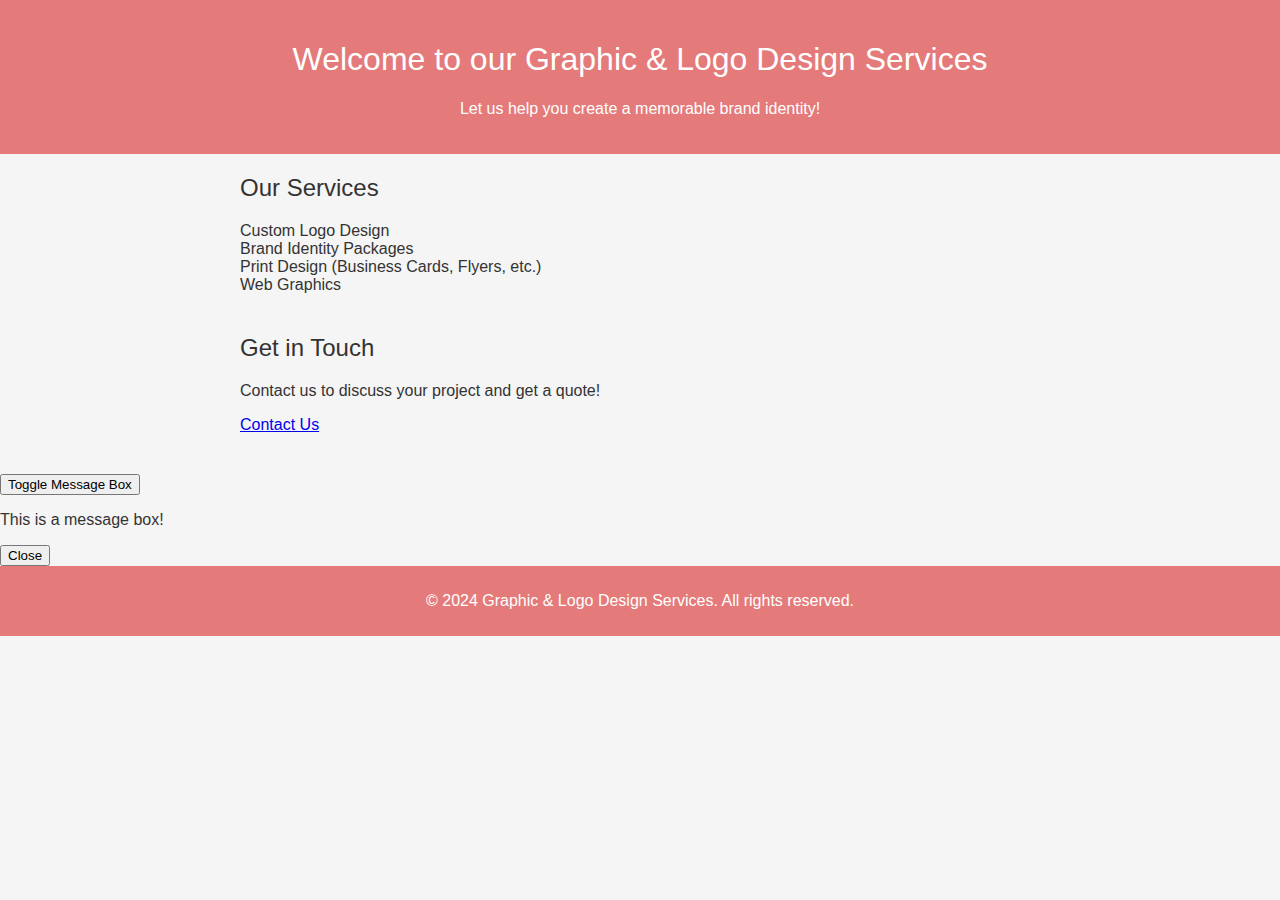
==== index.html @ c992e686 "message box" ====
<!DOCTYPE html>
<html>
    <link rel="stylesheet" href="style.css">
<head>
  <title>Graphic & Logo Design Services</title>
  <!-- Add CSS styles here -->
</head>
<body>
  <header>
    <h1>Welcome to our Graphic & Logo Design Services</h1>
    <p>Let us help you create a memorable brand identity!</p>
  </header>
  <main>
    <section>
      <h2>Our Services</h2>
      <ul>
        <li>Custom Logo Design</li>
        <li>Brand Identity Packages</li>
        <li>Print Design (Business Cards, Flyers, etc.)</li>
        <li>Web Graphics</li>
      </ul>
    </section>
 
    <section>
        <h2>Get in Touch</h2>
        <p>Contact us to discuss your project and get a quote!</p>
        <a href="contact.html">Contact Us</a>
      </section>
    </main>

    <button id="toggleButton">Toggle Message Box</button>
  <div id="messageBox" class="hidden">
    <p>This is a message box!</p>
    <button id="closeButton">Close</button>
  </div>

  
  <footer>
    <p>&copy; 2024 Graphic & Logo Design Services. All rights reserved.</p>
  </footer>
  
    </main>
</body>
</html>
---- style.css ----
body {
  font-family: Arial, sans-serif;
  margin: 0;
  padding: 0;
  background-color: #f5f5f5;
  color: #333;
}

header {
  background-color: #e47a7a;
  color: #fff;
  text-align: center;
  padding: 20px 0;
}

main {
  max-width: 800px;
  margin: 20px auto;
  padding: 0 20px;
}

section {
  margin-bottom: 40px;
}

h1, h2, h3 {
  font-weight: normal;
}

ul {
  list-style-type: none;
  padding: 0;
}


footer {
  background-color: #e47a7a;
  color: #fff;
  text-align: center;
  padding: 10px 0;
}
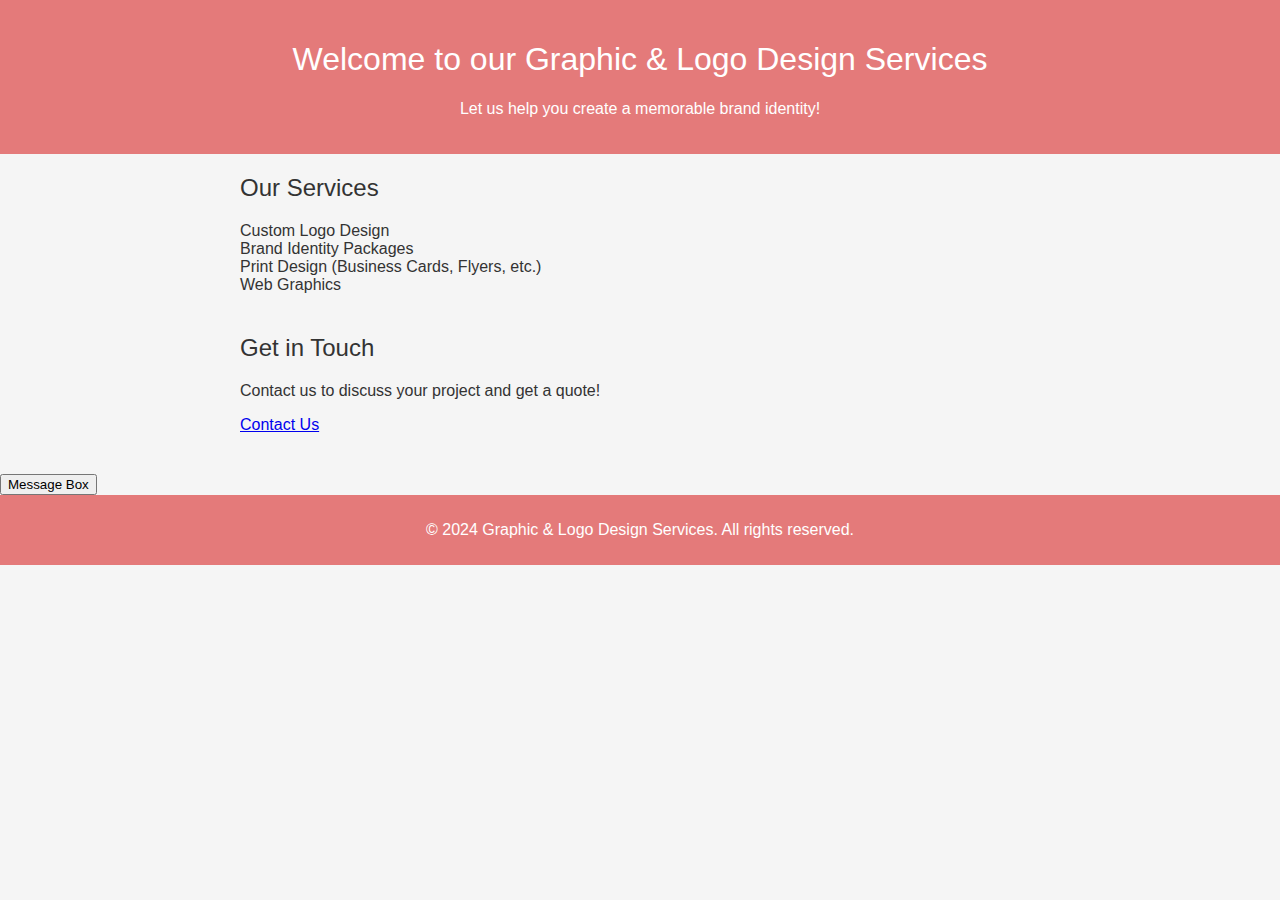
==== commit d8339a35: "styling" ====
--- a/index.html
+++ b/index.html
@@ -28,7 +28,7 @@
       </section>
     </main>
 
-    <button id="toggleButton">Toggle Message Box</button>
+    <button id="toggleButton">Message Box</button>
   <div id="messageBox" class="hidden">
     <p>This is a message box!</p>
     <button id="closeButton">Close</button>
--- a/style.css
+++ b/style.css
@@ -38,4 +38,22 @@
   color: #fff;
   text-align: center;
   padding: 10px 0;
+}
+
+.hidden {
+  display: none;
+}
+
+#messageBox {
+  position: fixed;
+  bottom: 20px;
+  right: 20px;
+  background-color: #f5f5f5;
+  border: 1px solid #ddd;
+  padding: 10px;
+  box-shadow: 0 0 10px rgba(0, 0, 0, 0.1);
+}
+
+#closeButton {
+  margin-top: 10px;
 }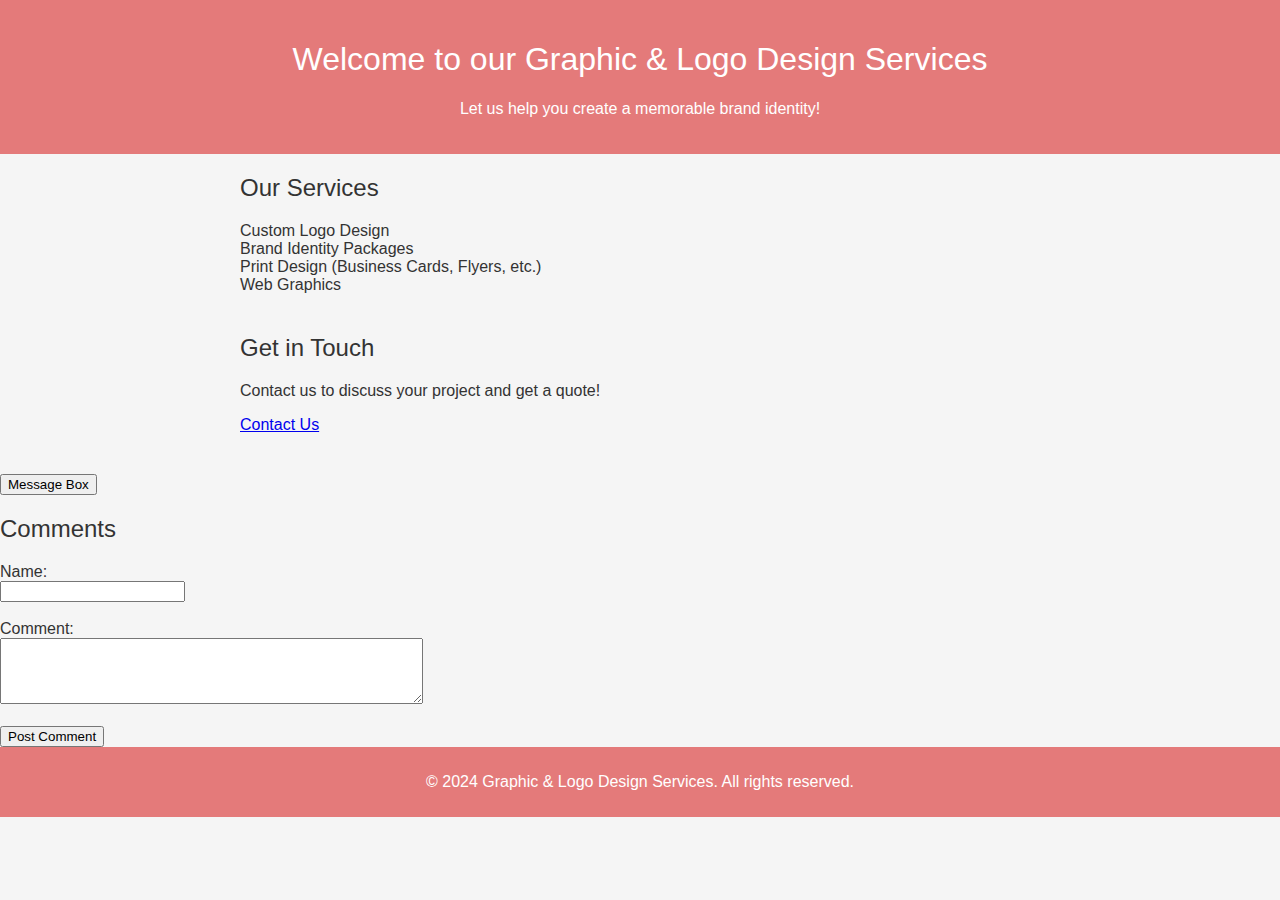
==== commit ef8592a5: "comment box" ====
--- a/index.html
+++ b/index.html
@@ -34,11 +34,26 @@
     <button id="closeButton">Close</button>
   </div>
 
-  
+  <div id="comments">
+    <h2>Comments</h2>
+    <ul id="commentList">
+      <!-- Comments will be added here dynamically -->
+    </ul>
+    <form id="commentForm">
+      <label for="name">Name:</label><br>
+      <input type="text" id="name" name="name" required><br><br>
+      
+      <label for="comment">Comment:</label><br>
+      <textarea id="comment" name="comment" rows="4" cols="50" required></textarea><br><br>
+      
+      <input type="submit" value="Post Comment">
+    </form>
+  </div>
   <footer>
     <p>&copy; 2024 Graphic & Logo Design Services. All rights reserved.</p>
   </footer>
   
+  
     </main>
 </body>
 </html>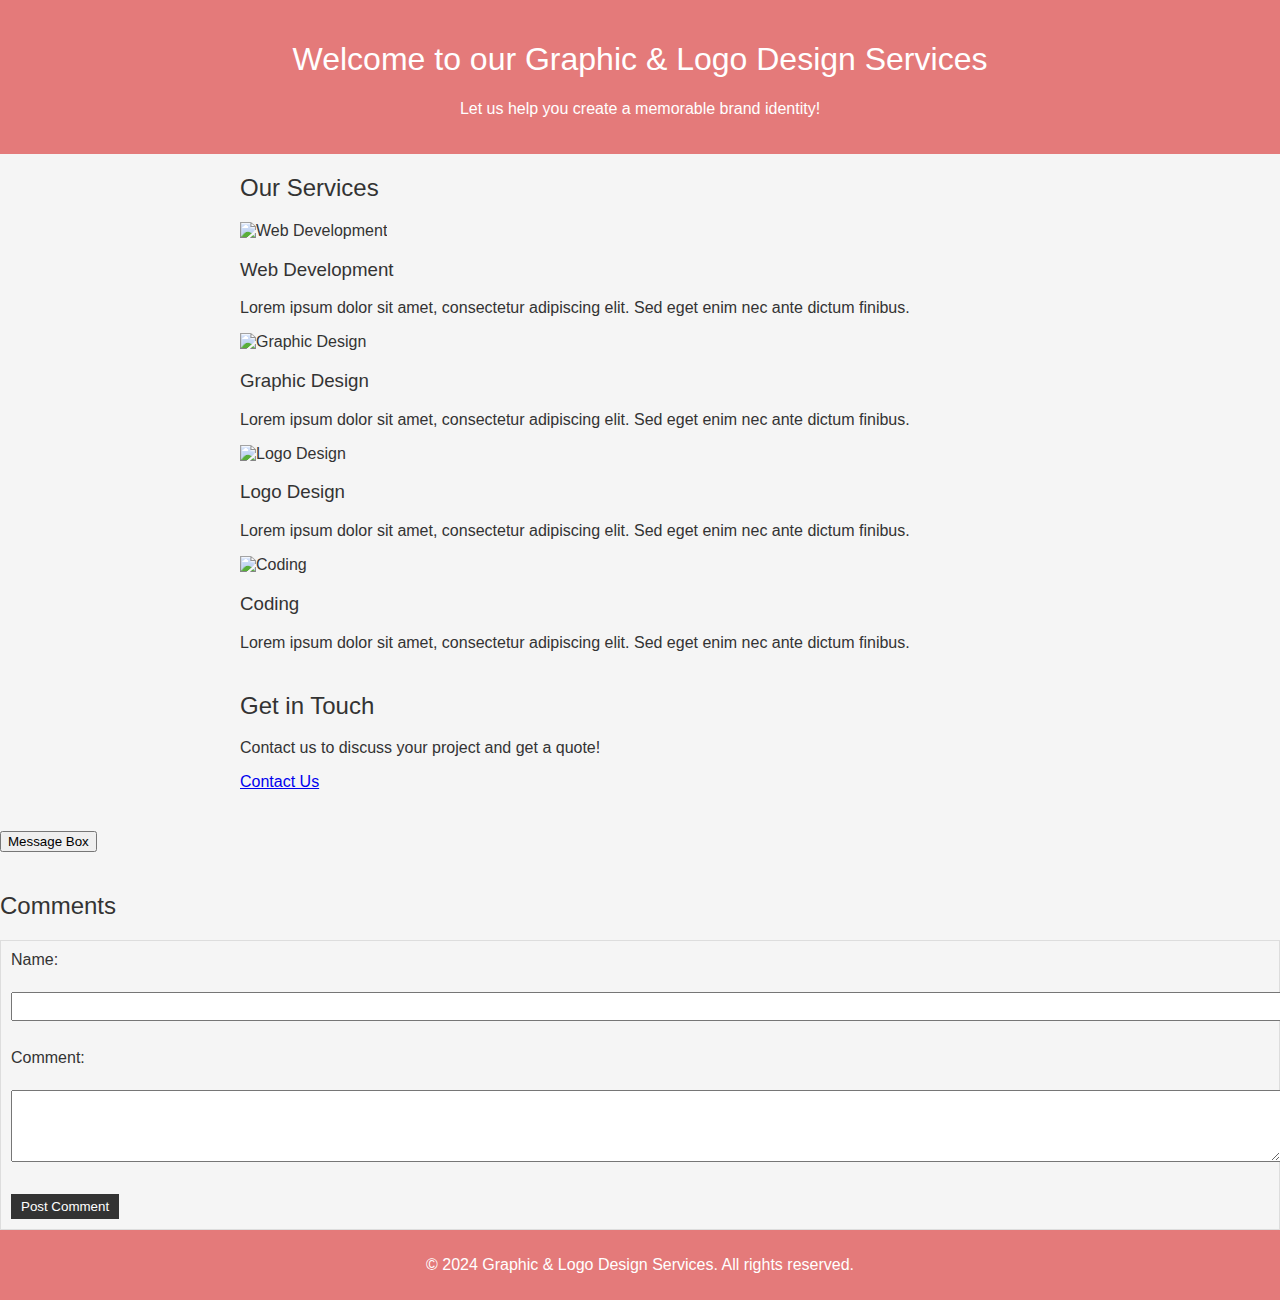
==== commit 774f87a4: "added" ====
--- a/index.html
+++ b/index.html
@@ -11,15 +11,29 @@
     <p>Let us help you create a memorable brand identity!</p>
   </header>
   <main>
-    <section>
-      <h2>Our Services</h2>
-      <ul>
-        <li>Custom Logo Design</li>
-        <li>Brand Identity Packages</li>
-        <li>Print Design (Business Cards, Flyers, etc.)</li>
-        <li>Web Graphics</li>
-      </ul>
-    </section>
+      <section id="services">
+        <h2>Our Services</h2>
+        <div class="service">
+          <img src="web-development.jpg" alt="Web Development">
+          <h3>Web Development</h3>
+          <p>Lorem ipsum dolor sit amet, consectetur adipiscing elit. Sed eget enim nec ante dictum finibus.</p>
+        </div>
+        <div class="service">
+          <img src="graphic-design.jpg" alt="Graphic Design">
+          <h3>Graphic Design</h3>
+          <p>Lorem ipsum dolor sit amet, consectetur adipiscing elit. Sed eget enim nec ante dictum finibus.</p>
+        </div>
+        <div class="service">
+          <img src="logo-design.jpg" alt="Logo Design">
+          <h3>Logo Design</h3>
+          <p>Lorem ipsum dolor sit amet, consectetur adipiscing elit. Sed eget enim nec ante dictum finibus.</p>
+        </div>
+        <div class="service">
+          <img src="coding.jpg" alt="Coding">
+          <h3>Coding</h3>
+          <p>Lorem ipsum dolor sit amet, consectetur adipiscing elit. Sed eget enim nec ante dictum finibus.</p>
+        </div>
+      </section>
  
     <section>
         <h2>Get in Touch</h2>
--- a/style.css
+++ b/style.css
@@ -56,4 +56,62 @@
 
 #closeButton {
   margin-top: 10px;
+}
+
+
+#comments {
+  margin-top: 40px;
+}
+
+#comments h2 {
+  margin-bottom: 10px;
+}
+
+#commentList {
+  list-style-type: none;
+  padding: 0;
+}
+
+#commentList li {
+  border-bottom: 1px solid #ddd;
+  padding: 10px 0;
+}
+
+#commentList li:last-child {
+  border-bottom: none;
+}
+
+#commentList li strong {
+  font-weight: bold;
+}
+
+#commentForm {
+  margin-top: 20px;
+  padding: 10px;
+  background-color: #f5f5f5;
+  border: 1px solid #ddd;
+}
+
+#commentForm label {
+  display: block;
+  margin-bottom: 5px;
+}
+
+#commentForm input[type="text"],
+#commentForm textarea {
+  width: 100%;
+  padding: 5px;
+  margin-bottom: 10px;
+}
+
+#commentForm input[type="submit"] {
+  background-color: #333;
+  color: #fff;
+  border: none;
+  padding: 5px 10px;
+  cursor: pointer;
+}
+
+#commentForm input[type="submit"]:hover {
+  background-color: #555;
 }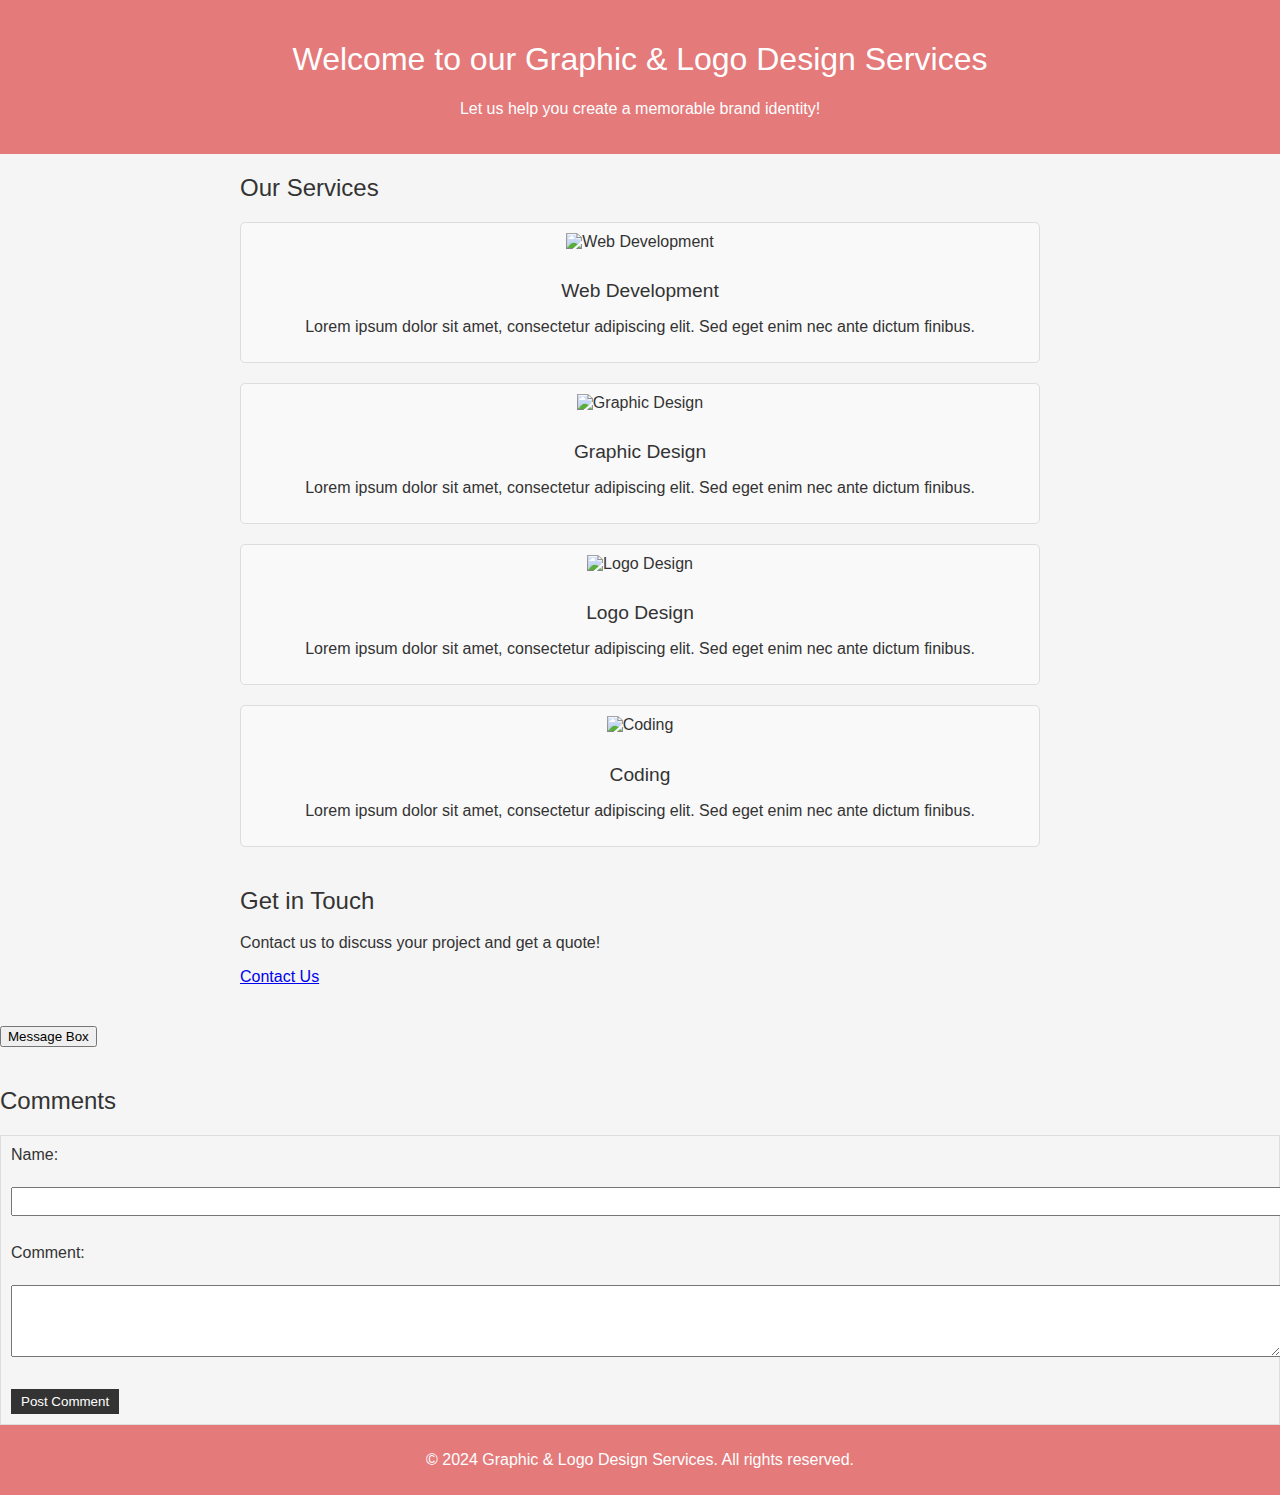
==== commit 84a0c2e5: "service style" ====
--- a/index.html
+++ b/index.html
@@ -3,7 +3,6 @@
     <link rel="stylesheet" href="style.css">
 <head>
   <title>Graphic & Logo Design Services</title>
-  <!-- Add CSS styles here -->
 </head>
 <body>
   <header>
--- a/style.css
+++ b/style.css
@@ -114,4 +114,32 @@
 
 #commentForm input[type="submit"]:hover {
   background-color: #555;
+}
+
+#services {
+  margin-top: 20px;
+}
+
+.service {
+  margin-bottom: 20px;
+  padding: 10px;
+  background-color: #f9f9f9;
+  border: 1px solid #ddd;
+  border-radius: 5px;
+  text-align: center;
+}
+
+.service img {
+  max-width: 100%;
+  height: auto;
+  margin-bottom: 10px;
+}
+
+.service h3 {
+  font-size: 1.2em;
+  margin-bottom: 5px;
+}
+
+.service p {
+  font-size: 0.9em;
 }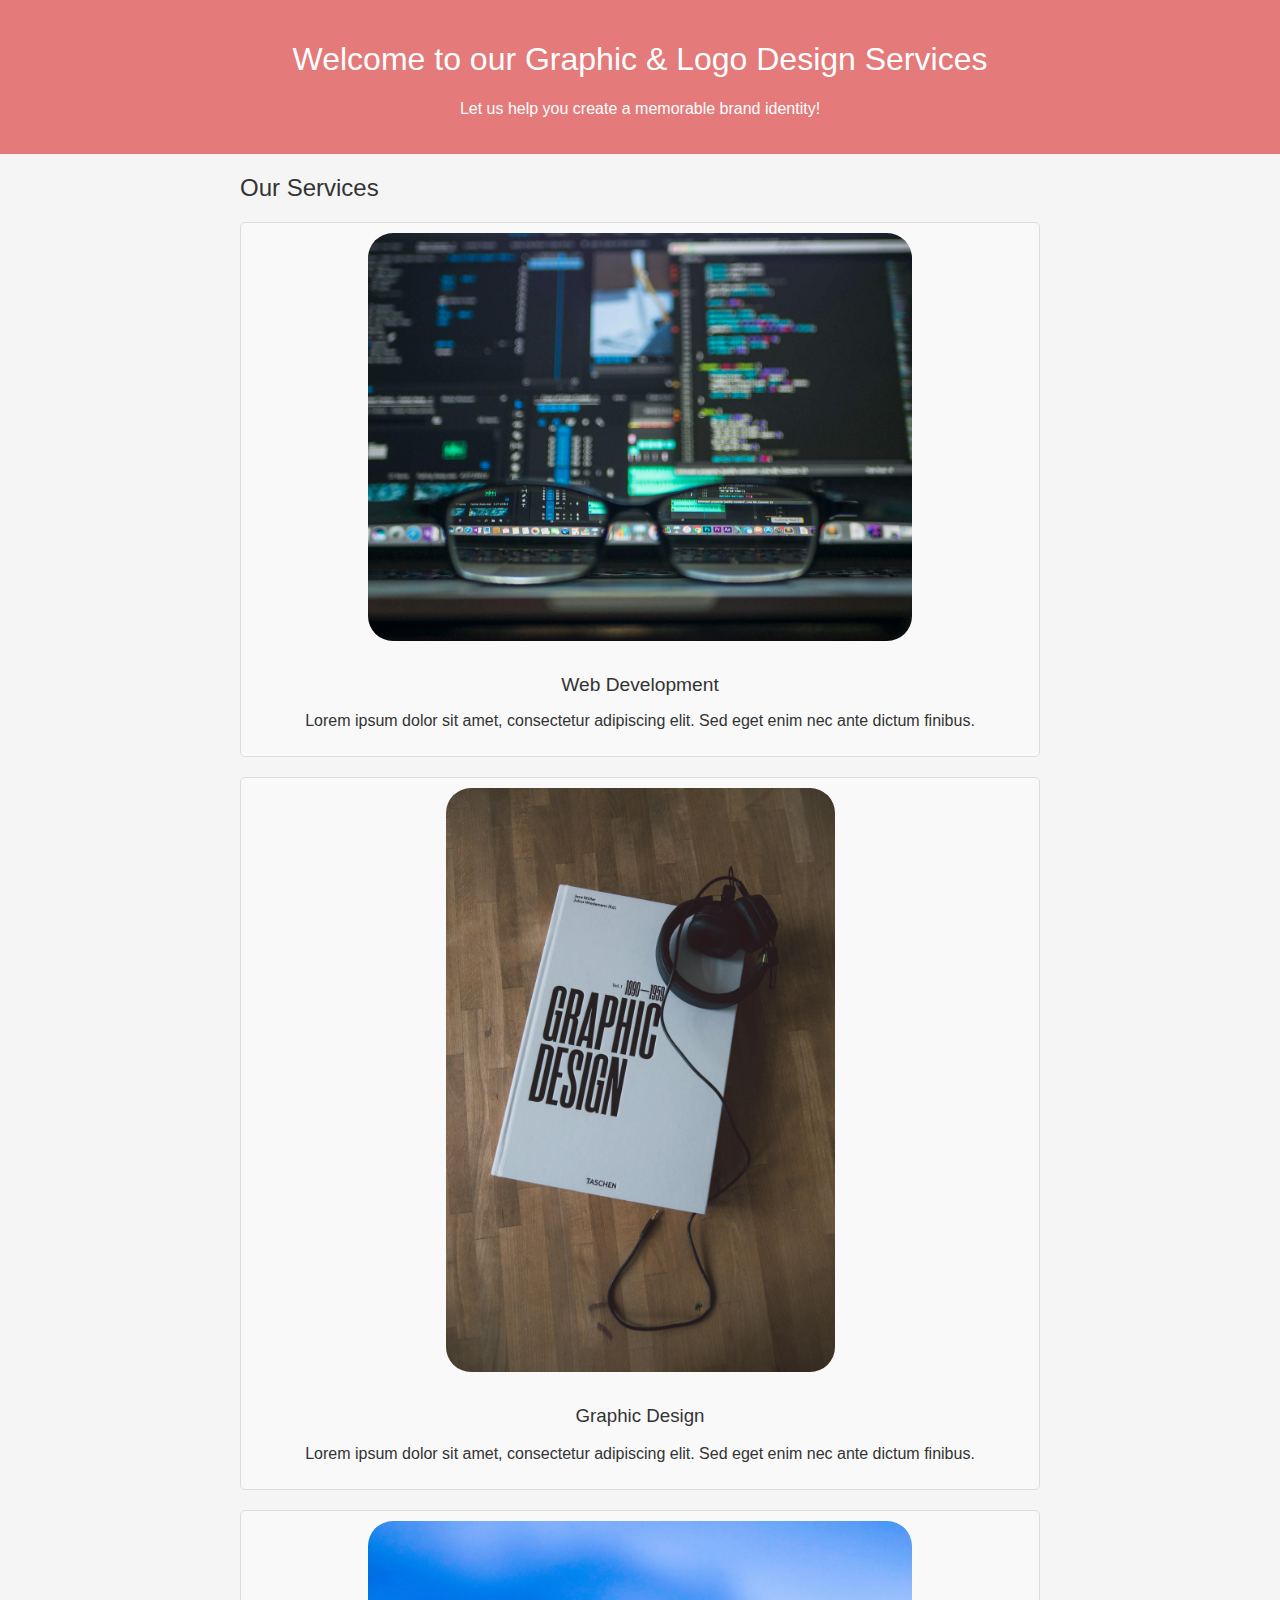
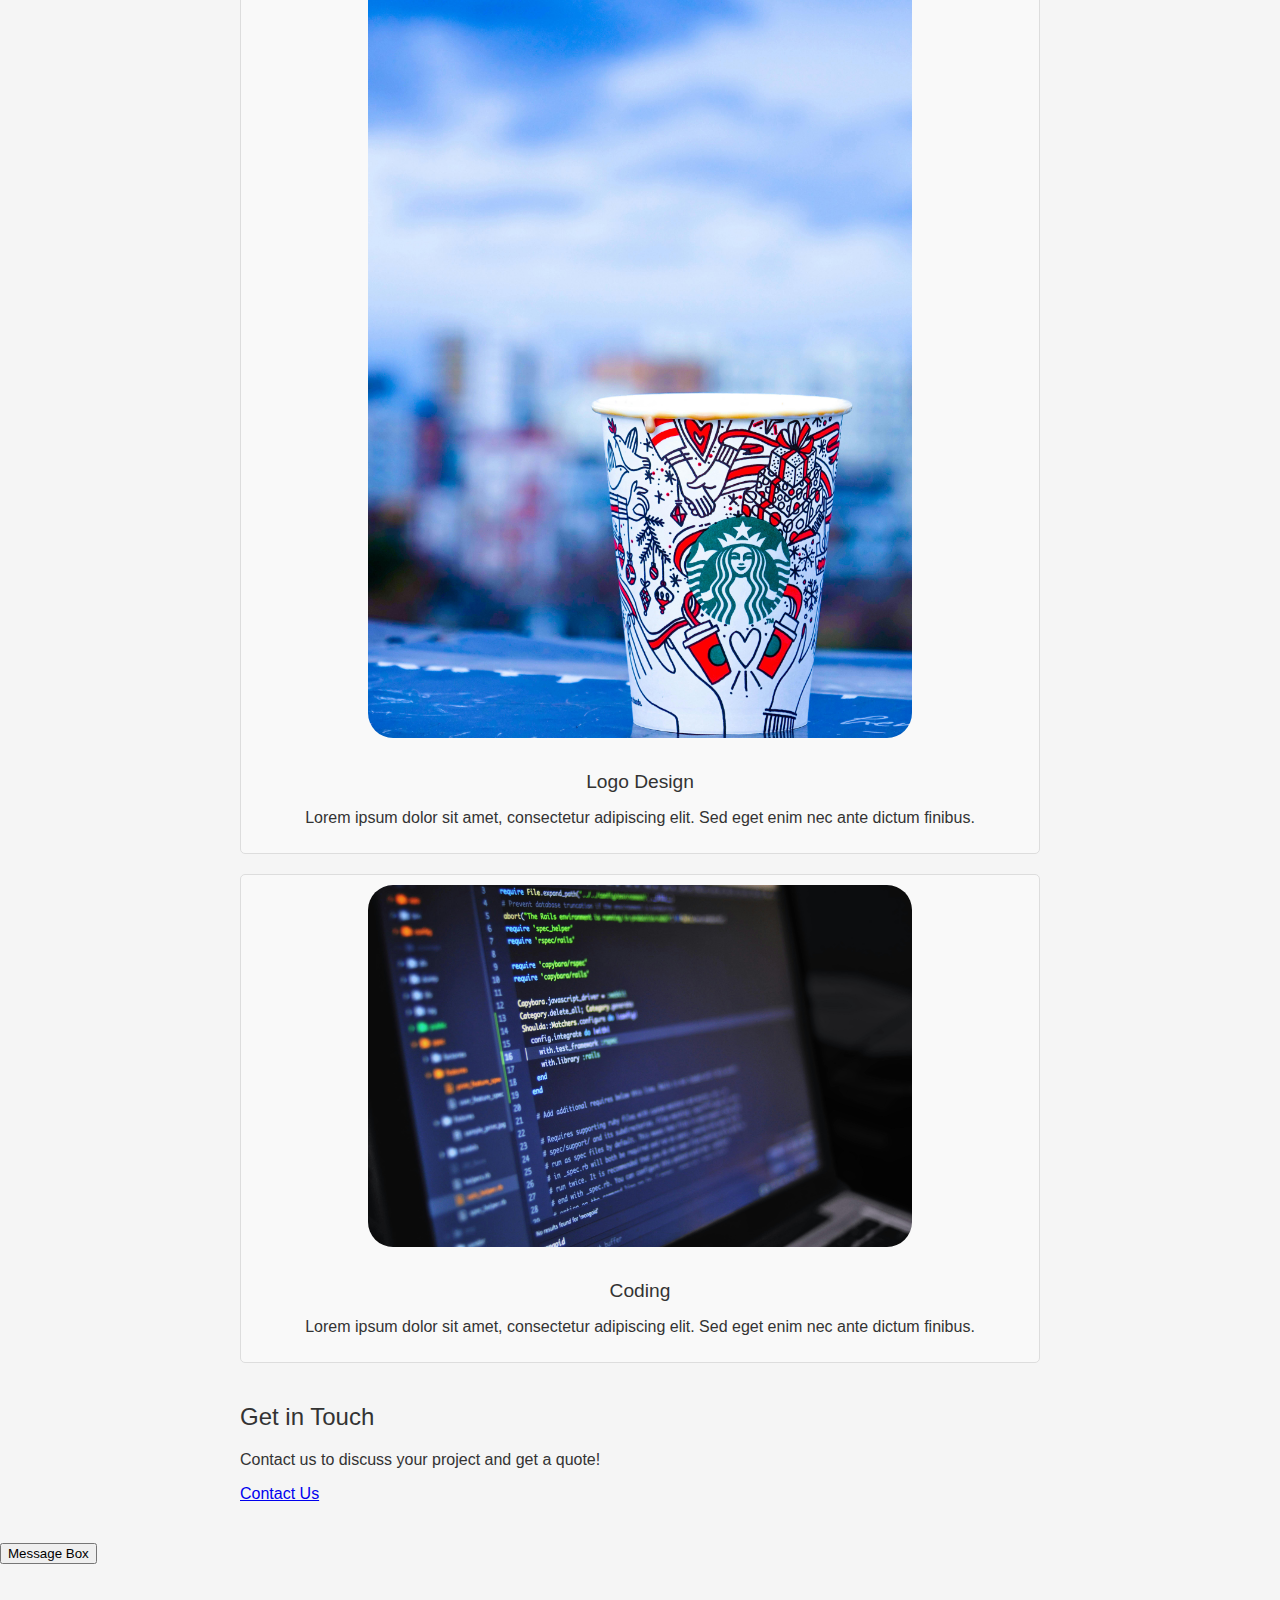
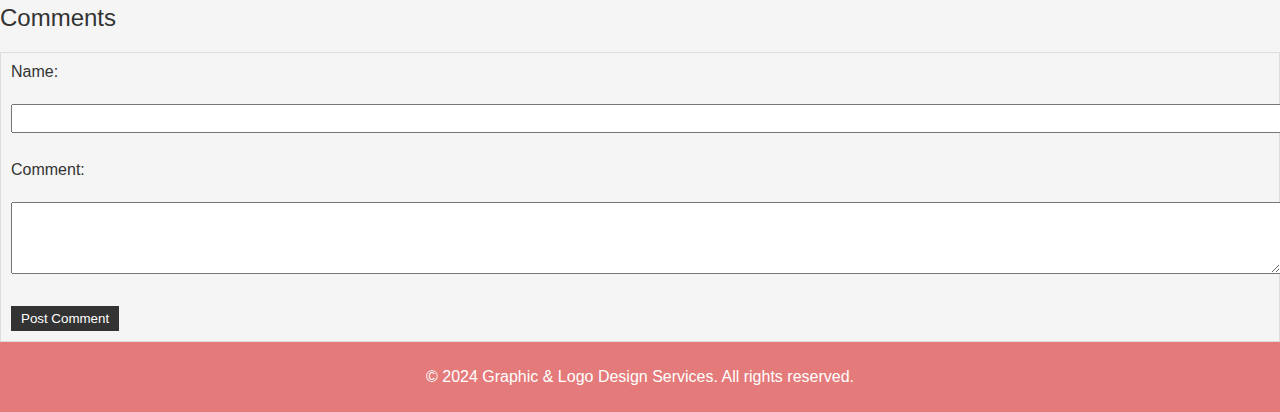
==== commit 00cb7c6b: "image adjustment" ====
--- a/index.html
+++ b/index.html
@@ -17,7 +17,7 @@
           <h3>Web Development</h3>
           <p>Lorem ipsum dolor sit amet, consectetur adipiscing elit. Sed eget enim nec ante dictum finibus.</p>
         </div>
-        <div class="service">
+        <div class="service2">
           <img src="graphic-design.jpg" alt="Graphic Design">
           <h3>Graphic Design</h3>
           <p>Lorem ipsum dolor sit amet, consectetur adipiscing elit. Sed eget enim nec ante dictum finibus.</p>
--- a/style.css
+++ b/style.css
@@ -130,9 +130,25 @@
 }
 
 .service img {
-  max-width: 100%;
-  height: auto;
+  max-width: 70%;
+  height: 50%;
   margin-bottom: 10px;
+  border-radius: 25px;
+}
+.service2 {
+  margin-bottom: 20px;
+  padding: 10px;
+  background-color: #f9f9f9;
+  border: 1px solid #ddd;
+  border-radius: 5px;
+  text-align: center;
+}
+
+.service2 img{
+  height: 5%;
+  width: 50%;
+  margin-bottom: 10px;
+  border-radius: 25px;
 }
 
 .service h3 {
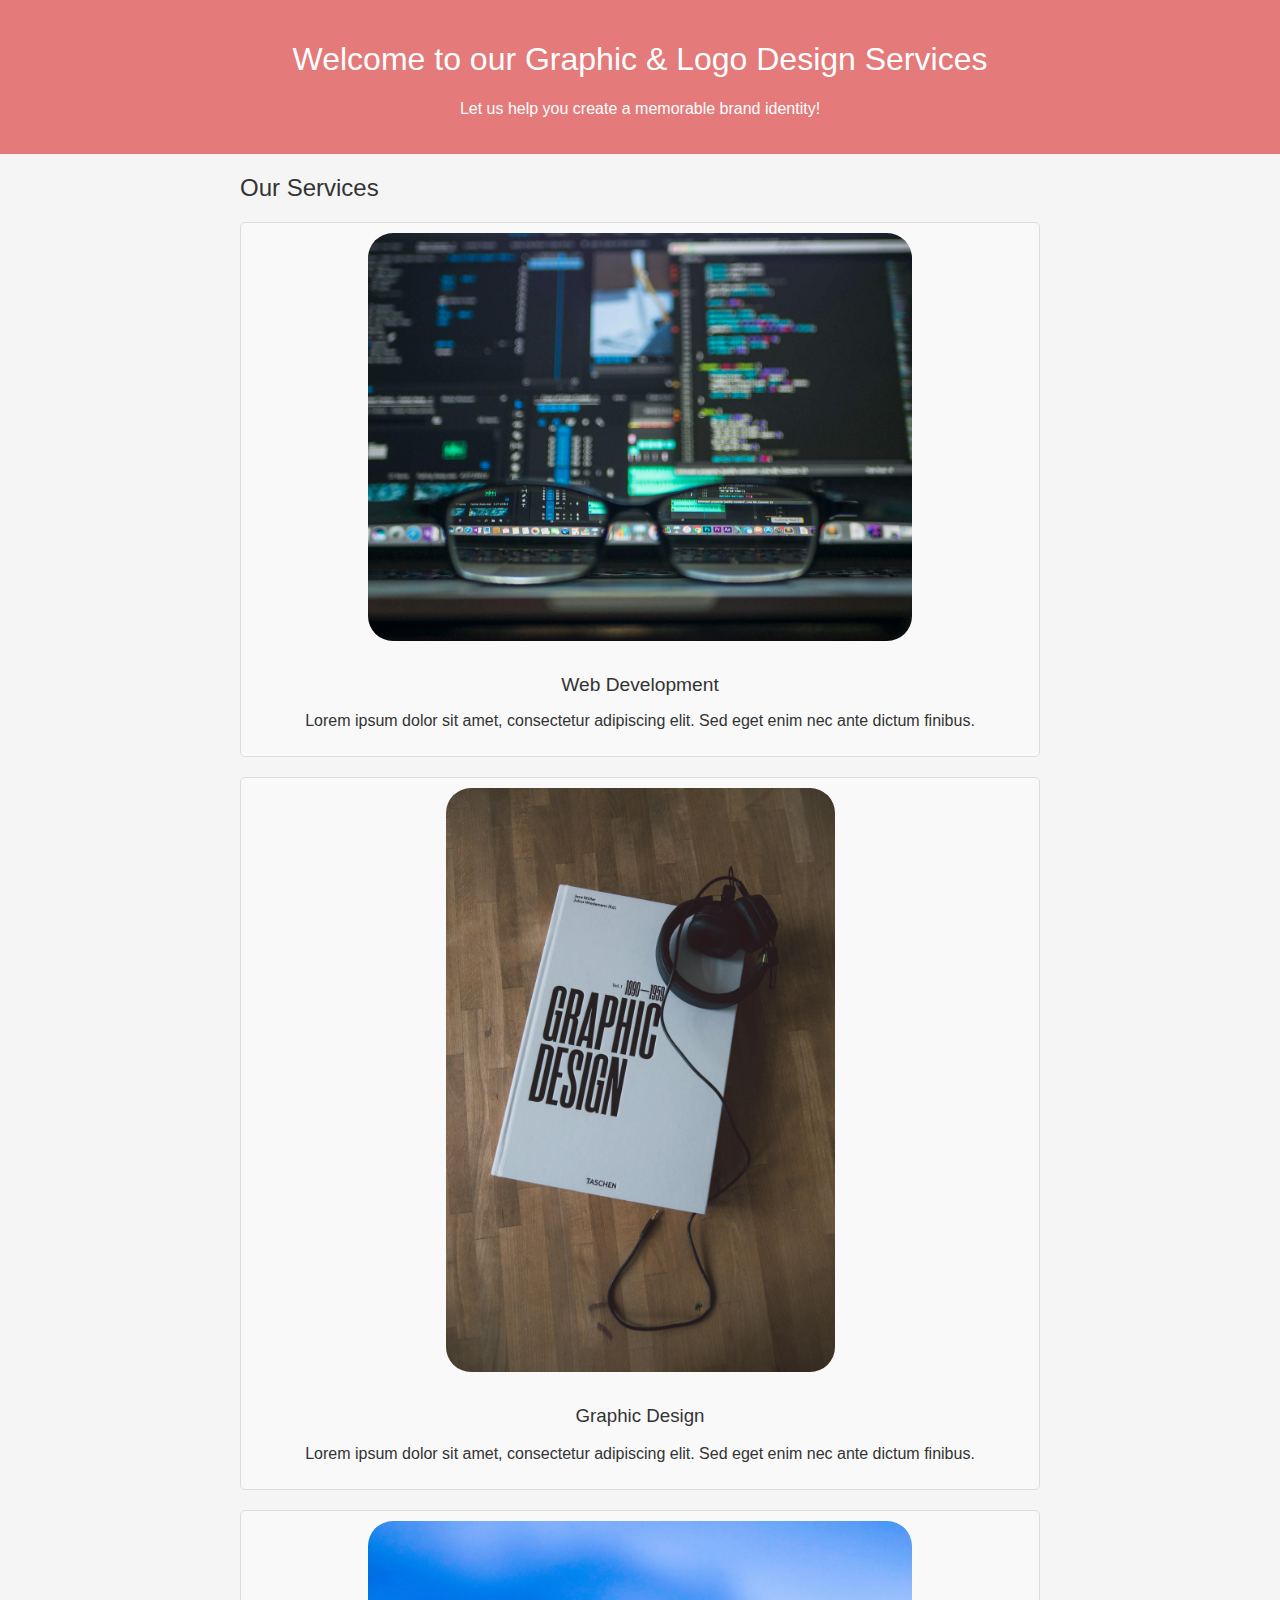
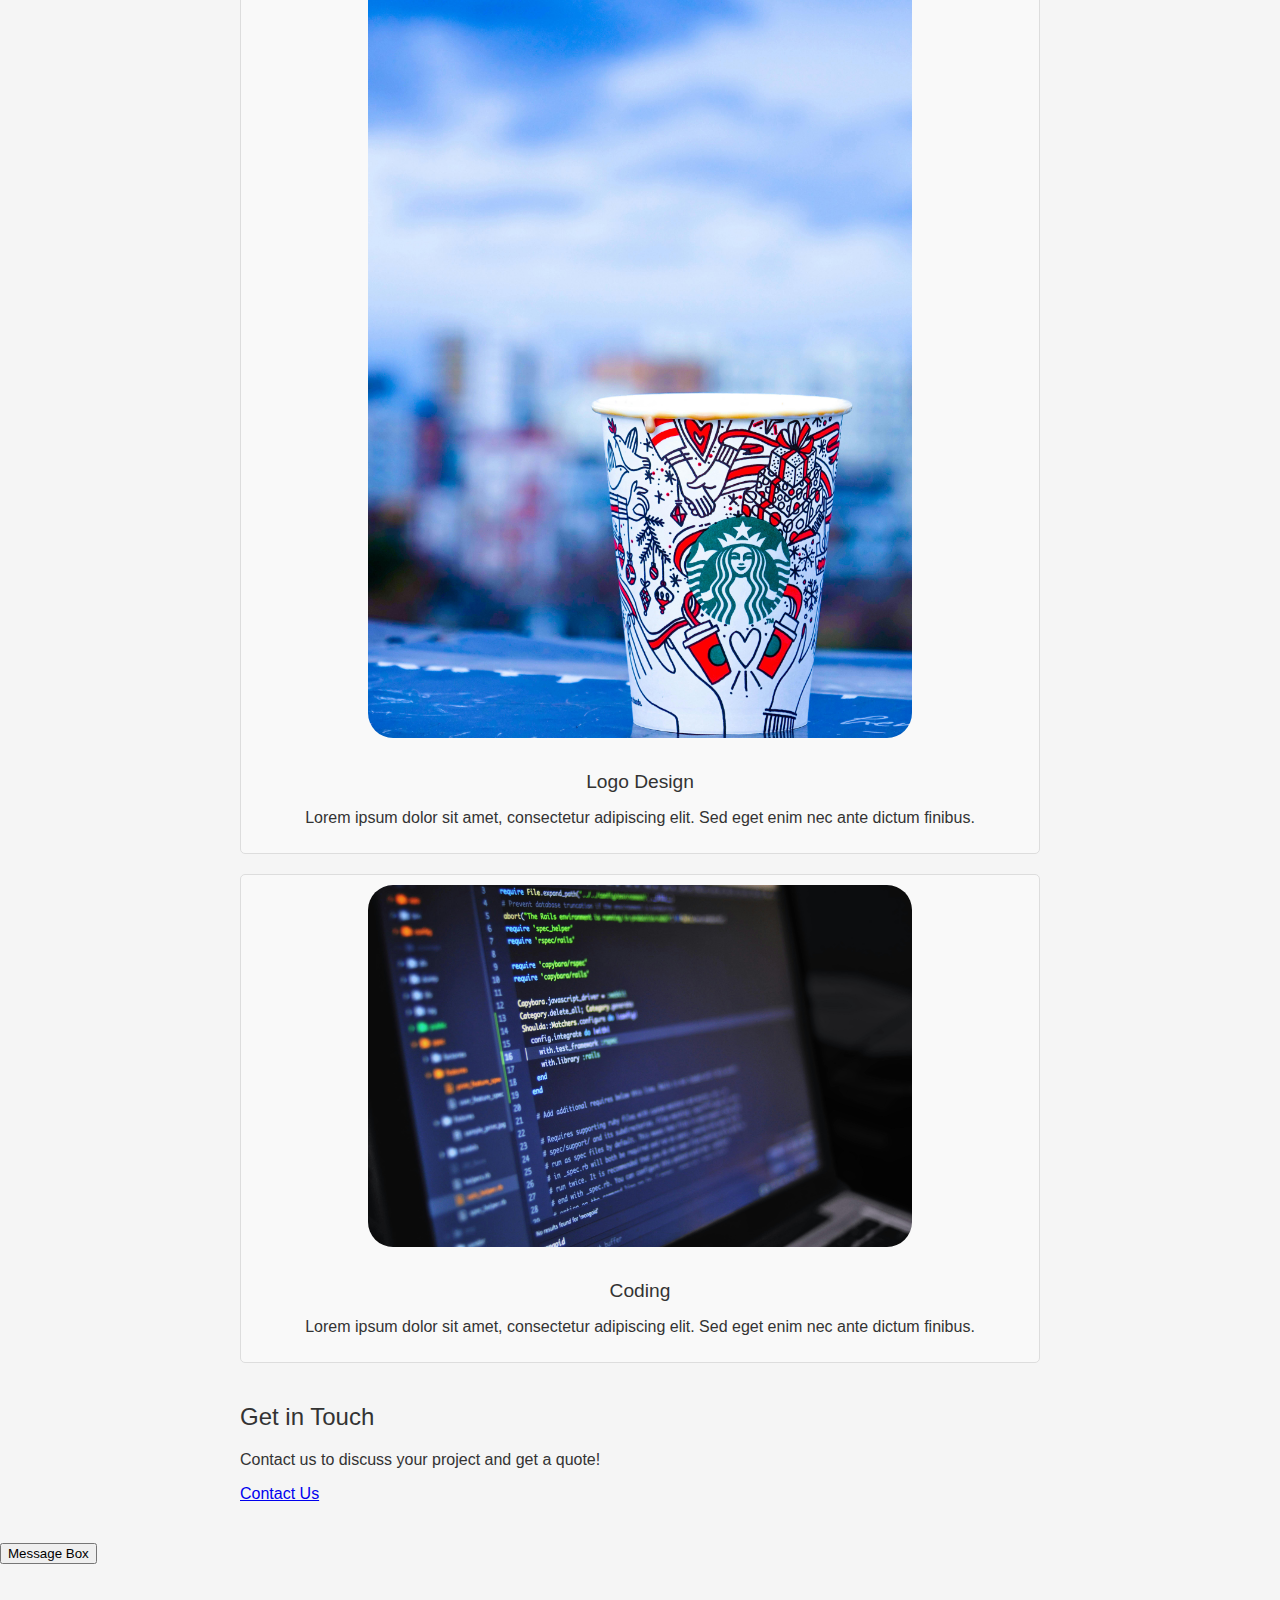
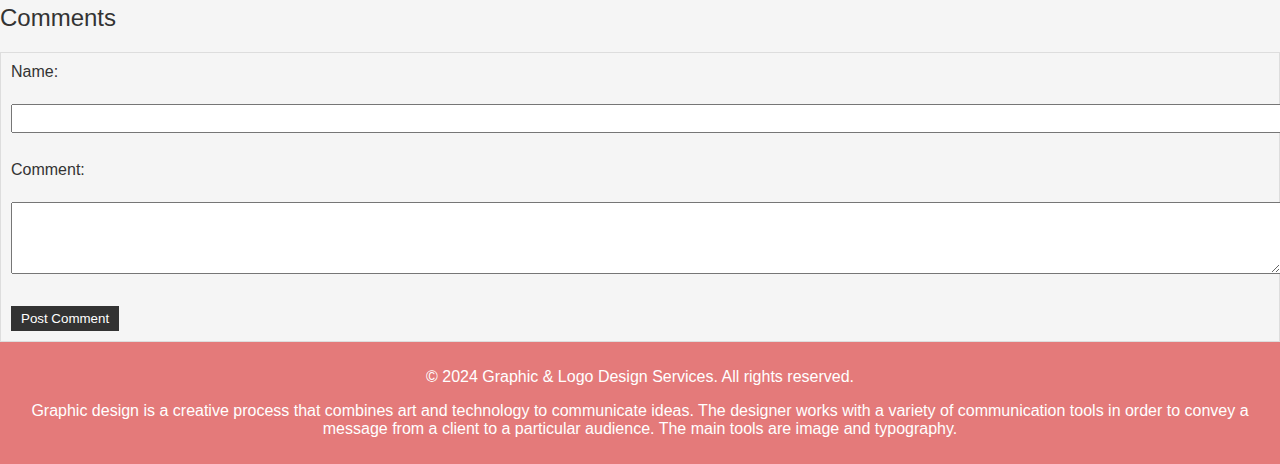
==== commit 8bde2e53: "modify footer" ====
--- a/index.html
+++ b/index.html
@@ -1,47 +1,49 @@
 <!DOCTYPE html>
 <html>
-    <link rel="stylesheet" href="style.css">
+<link rel="stylesheet" href="style.css">
+
 <head>
   <title>Graphic & Logo Design Services</title>
 </head>
+
 <body>
   <header>
     <h1>Welcome to our Graphic & Logo Design Services</h1>
     <p>Let us help you create a memorable brand identity!</p>
   </header>
   <main>
-      <section id="services">
-        <h2>Our Services</h2>
-        <div class="service">
-          <img src="web-development.jpg" alt="Web Development">
-          <h3>Web Development</h3>
-          <p>Lorem ipsum dolor sit amet, consectetur adipiscing elit. Sed eget enim nec ante dictum finibus.</p>
-        </div>
-        <div class="service2">
-          <img src="graphic-design.jpg" alt="Graphic Design">
-          <h3>Graphic Design</h3>
-          <p>Lorem ipsum dolor sit amet, consectetur adipiscing elit. Sed eget enim nec ante dictum finibus.</p>
-        </div>
-        <div class="service">
-          <img src="logo-design.jpg" alt="Logo Design">
-          <h3>Logo Design</h3>
-          <p>Lorem ipsum dolor sit amet, consectetur adipiscing elit. Sed eget enim nec ante dictum finibus.</p>
-        </div>
-        <div class="service">
-          <img src="coding.jpg" alt="Coding">
-          <h3>Coding</h3>
-          <p>Lorem ipsum dolor sit amet, consectetur adipiscing elit. Sed eget enim nec ante dictum finibus.</p>
-        </div>
-      </section>
- 
+    <section id="services">
+      <h2>Our Services</h2>
+      <div class="service">
+        <img src="web-development.jpg" alt="Web Development">
+        <h3>Web Development</h3>
+        <p>Lorem ipsum dolor sit amet, consectetur adipiscing elit. Sed eget enim nec ante dictum finibus.</p>
+      </div>
+      <div class="service2">
+        <img src="graphic-design.jpg" alt="Graphic Design">
+        <h3>Graphic Design</h3>
+        <p>Lorem ipsum dolor sit amet, consectetur adipiscing elit. Sed eget enim nec ante dictum finibus.</p>
+      </div>
+      <div class="service">
+        <img src="logo-design.jpg" alt="Logo Design">
+        <h3>Logo Design</h3>
+        <p>Lorem ipsum dolor sit amet, consectetur adipiscing elit. Sed eget enim nec ante dictum finibus.</p>
+      </div>
+      <div class="service">
+        <img src="coding.jpg" alt="Coding">
+        <h3>Coding</h3>
+        <p>Lorem ipsum dolor sit amet, consectetur adipiscing elit. Sed eget enim nec ante dictum finibus.</p>
+      </div>
+    </section>
+
     <section>
-        <h2>Get in Touch</h2>
-        <p>Contact us to discuss your project and get a quote!</p>
-        <a href="contact.html">Contact Us</a>
-      </section>
-    </main>
+      <h2>Get in Touch</h2>
+      <p>Contact us to discuss your project and get a quote!</p>
+      <a href="contact.html">Contact Us</a>
+    </section>
+  </main>
 
-    <button id="toggleButton">Message Box</button>
+  <button id="toggleButton">Message Box</button>
   <div id="messageBox" class="hidden">
     <p>This is a message box!</p>
     <button id="closeButton">Close</button>
@@ -55,18 +57,22 @@
     <form id="commentForm">
       <label for="name">Name:</label><br>
       <input type="text" id="name" name="name" required><br><br>
-      
+
       <label for="comment">Comment:</label><br>
       <textarea id="comment" name="comment" rows="4" cols="50" required></textarea><br><br>
-      
+
       <input type="submit" value="Post Comment">
     </form>
   </div>
   <footer>
     <p>&copy; 2024 Graphic & Logo Design Services. All rights reserved.</p>
+    <p> Graphic design is a creative process that combines art and technology to communicate ideas. The designer works
+      with a variety of communication tools in order to convey a message from a client to a particular audience. The
+      main tools are image and typography.</p>
   </footer>
-  
-  
-    </main>
+
+
+  </main>
 </body>
+
 </html>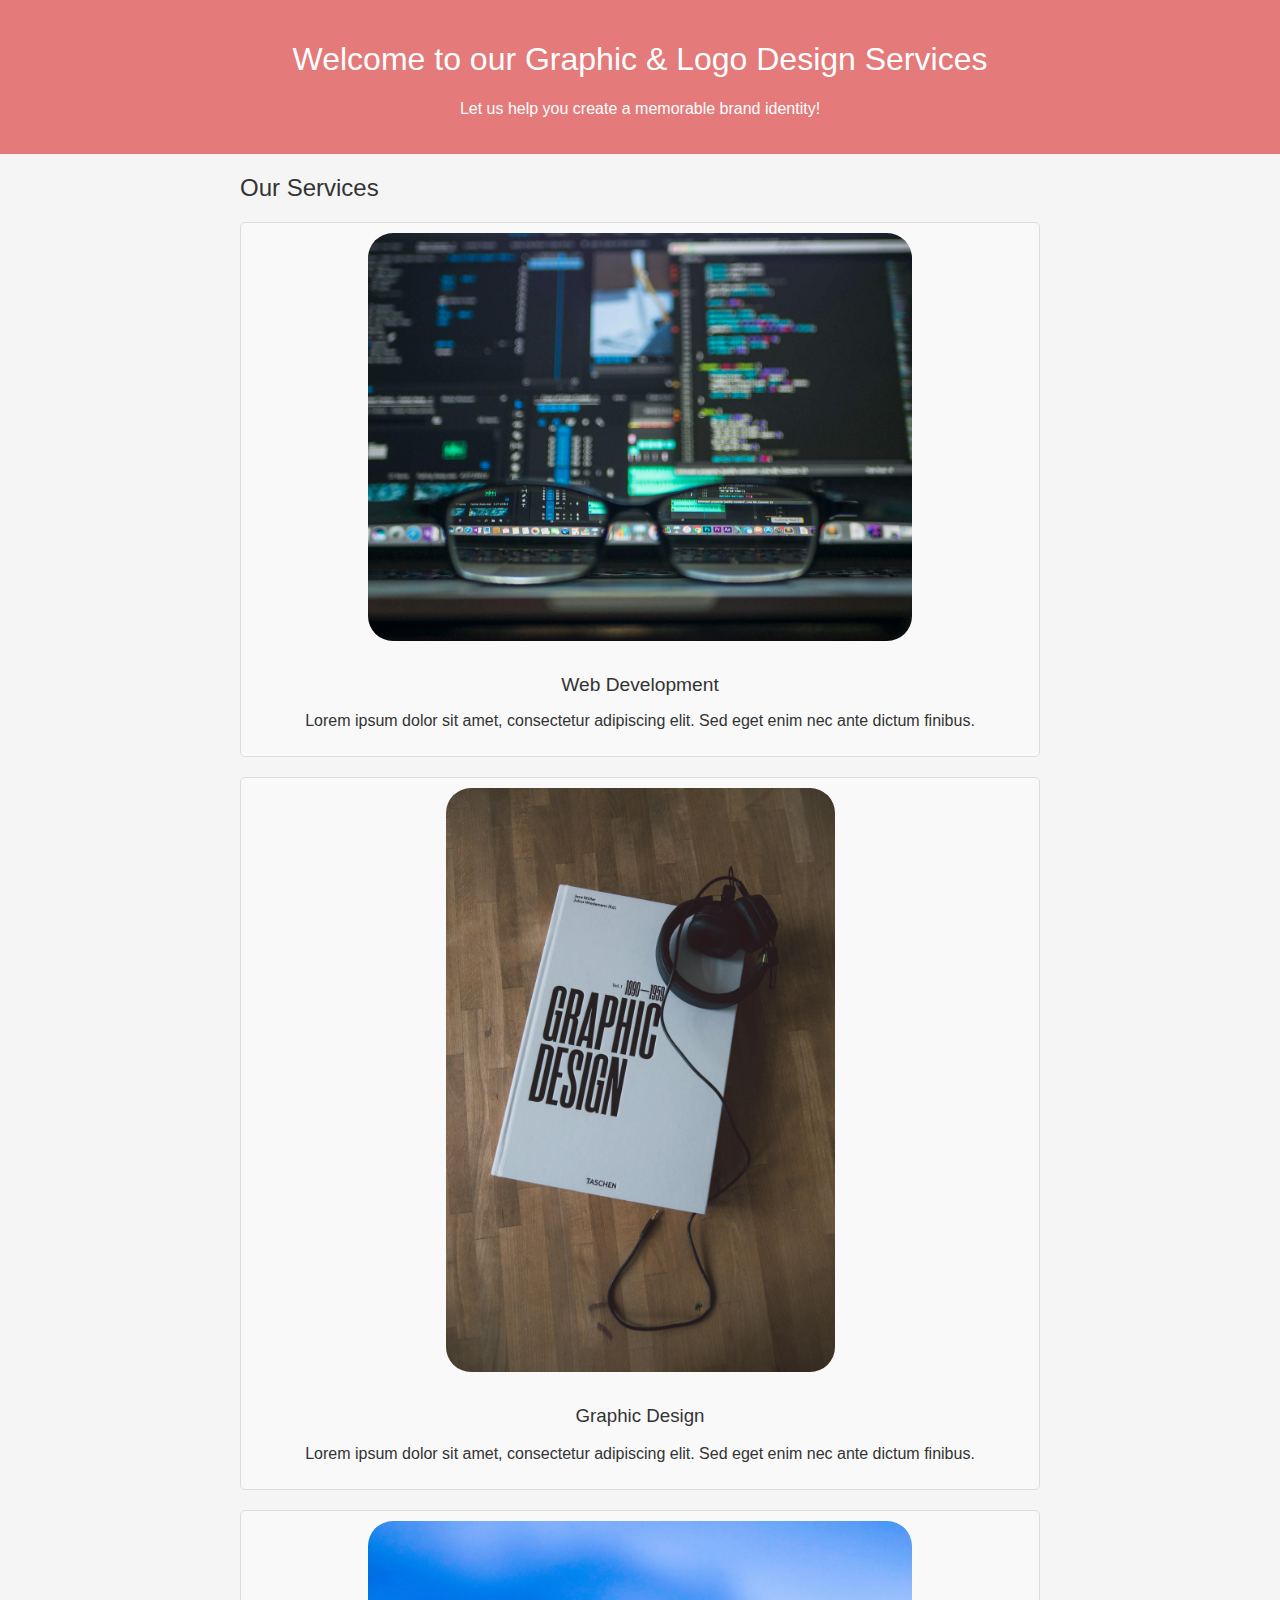
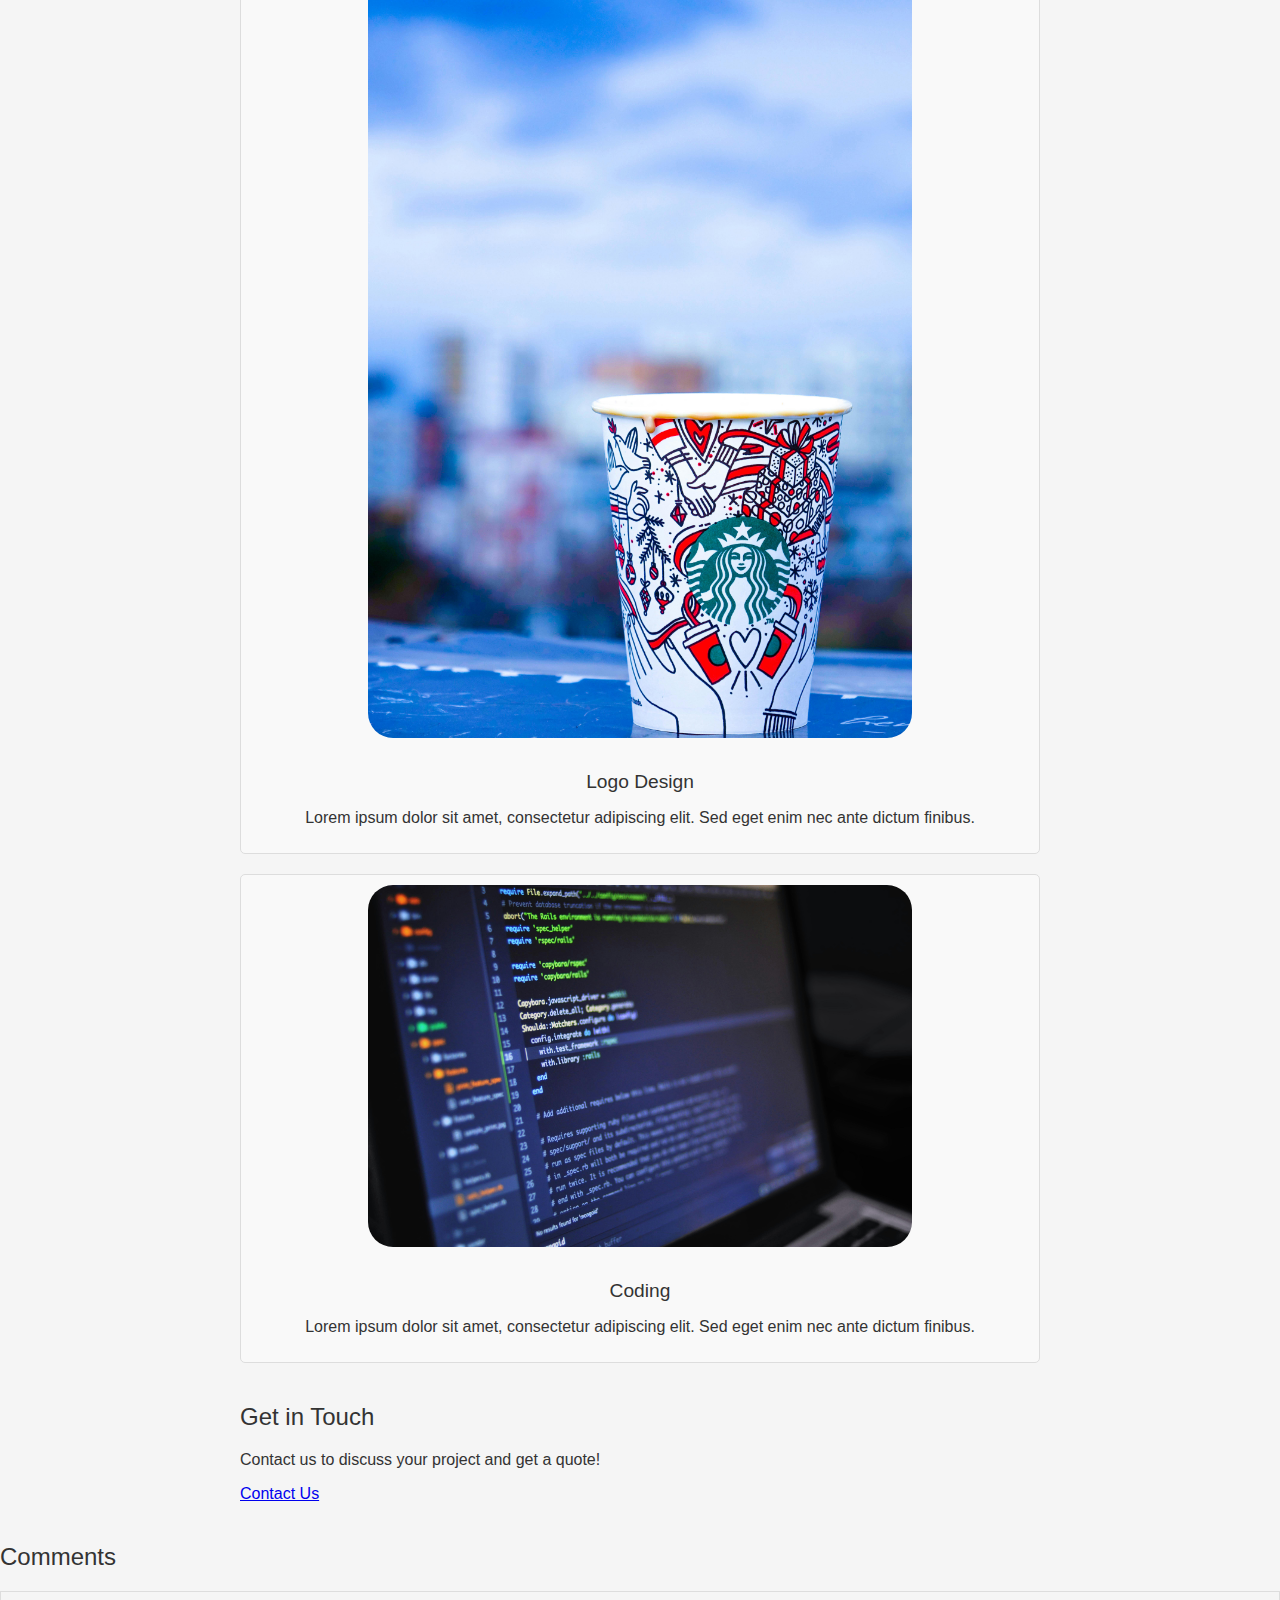
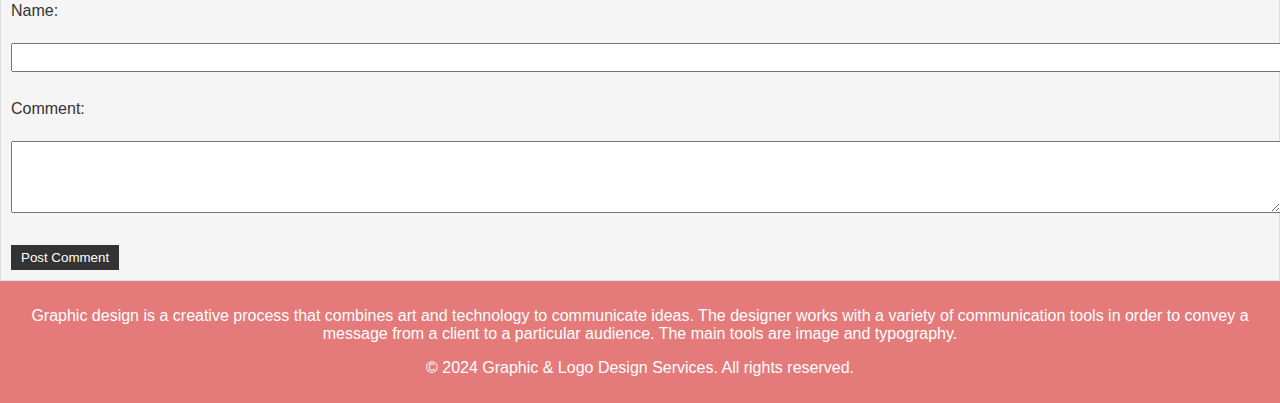
==== commit f8c73914: "remove message box" ====
--- a/index.html
+++ b/index.html
@@ -43,12 +43,6 @@
     </section>
   </main>
 
-  <button id="toggleButton">Message Box</button>
-  <div id="messageBox" class="hidden">
-    <p>This is a message box!</p>
-    <button id="closeButton">Close</button>
-  </div>
-
   <div id="comments">
     <h2>Comments</h2>
     <ul id="commentList">
@@ -65,11 +59,12 @@
     </form>
   </div>
   <footer>
-    <p>&copy; 2024 Graphic & Logo Design Services. All rights reserved.</p>
+
     <p> Graphic design is a creative process that combines art and technology to communicate ideas. The designer works
       with a variety of communication tools in order to convey a message from a client to a particular audience. The
       main tools are image and typography.</p>
-  </footer>
+     <p>&copy; 2024 Graphic & Logo Design Services. All rights reserved.</p> 
+    </footer>
 
 
   </main>
